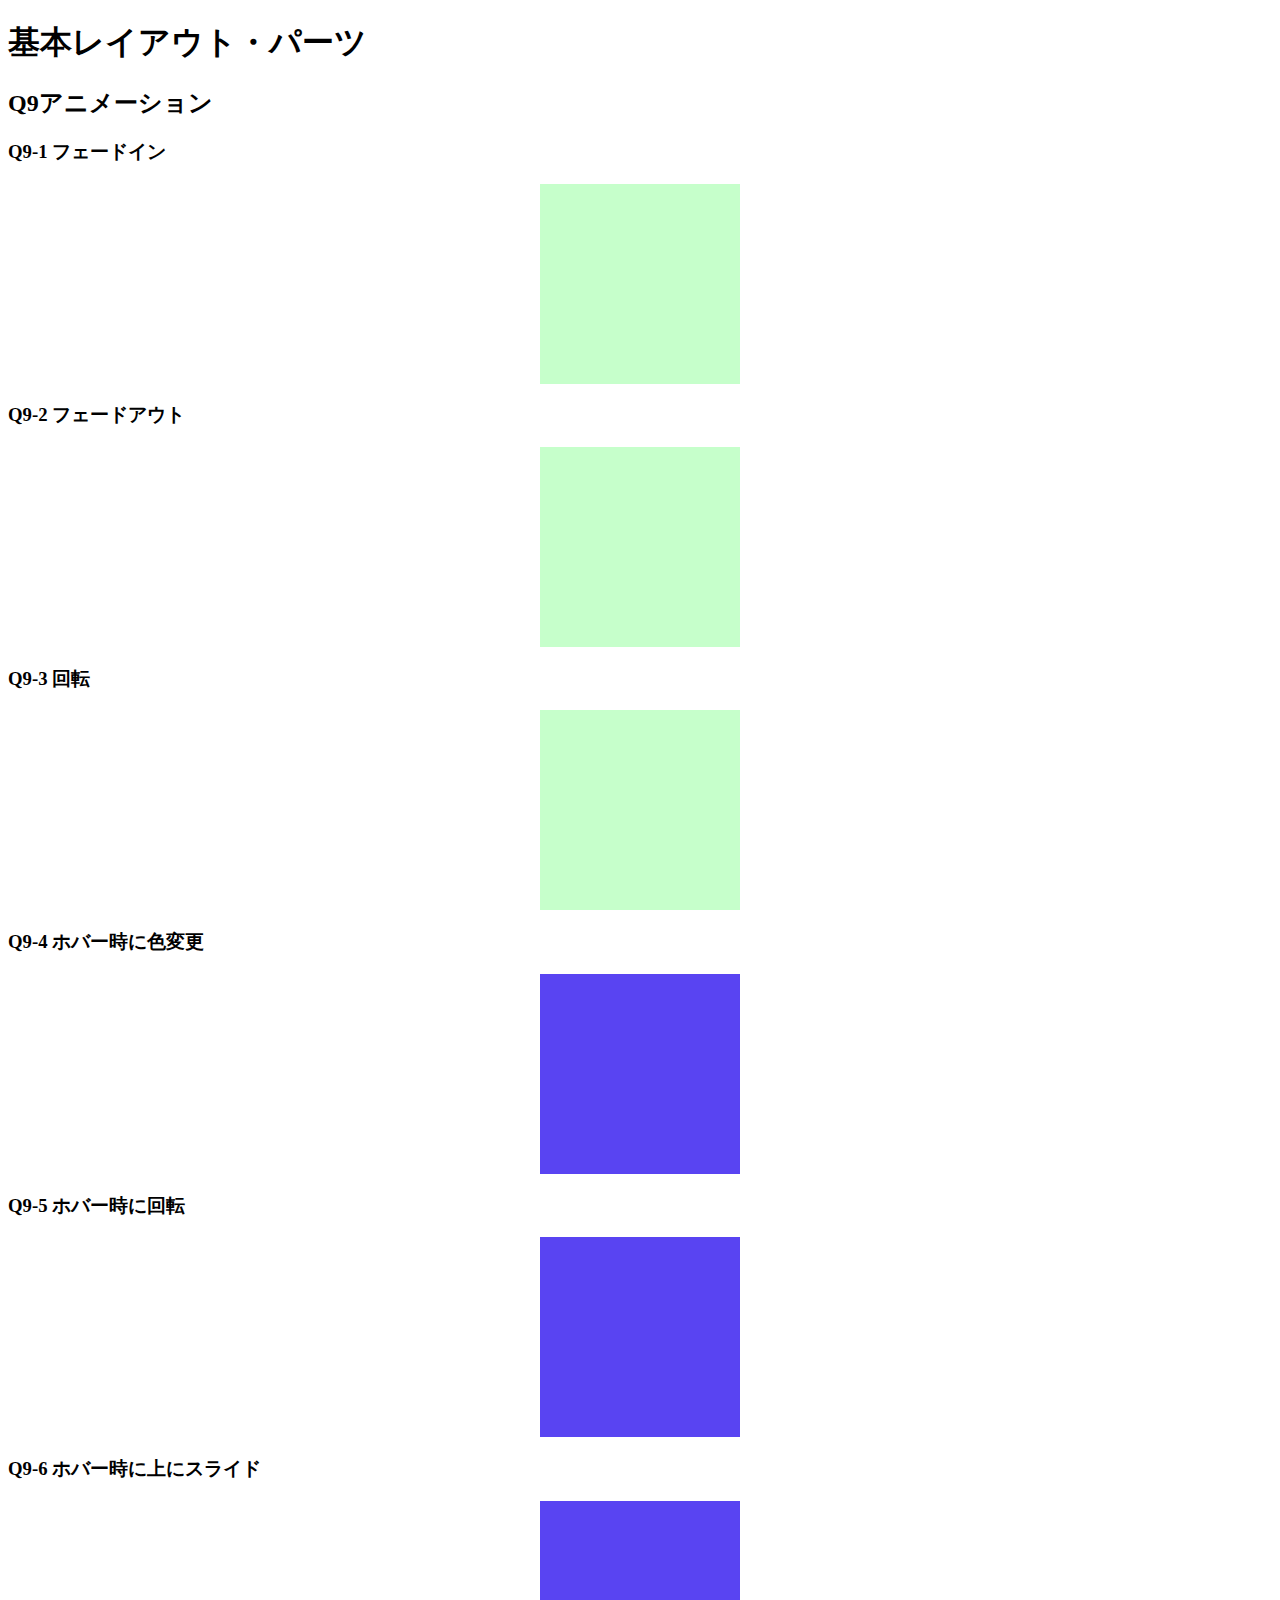
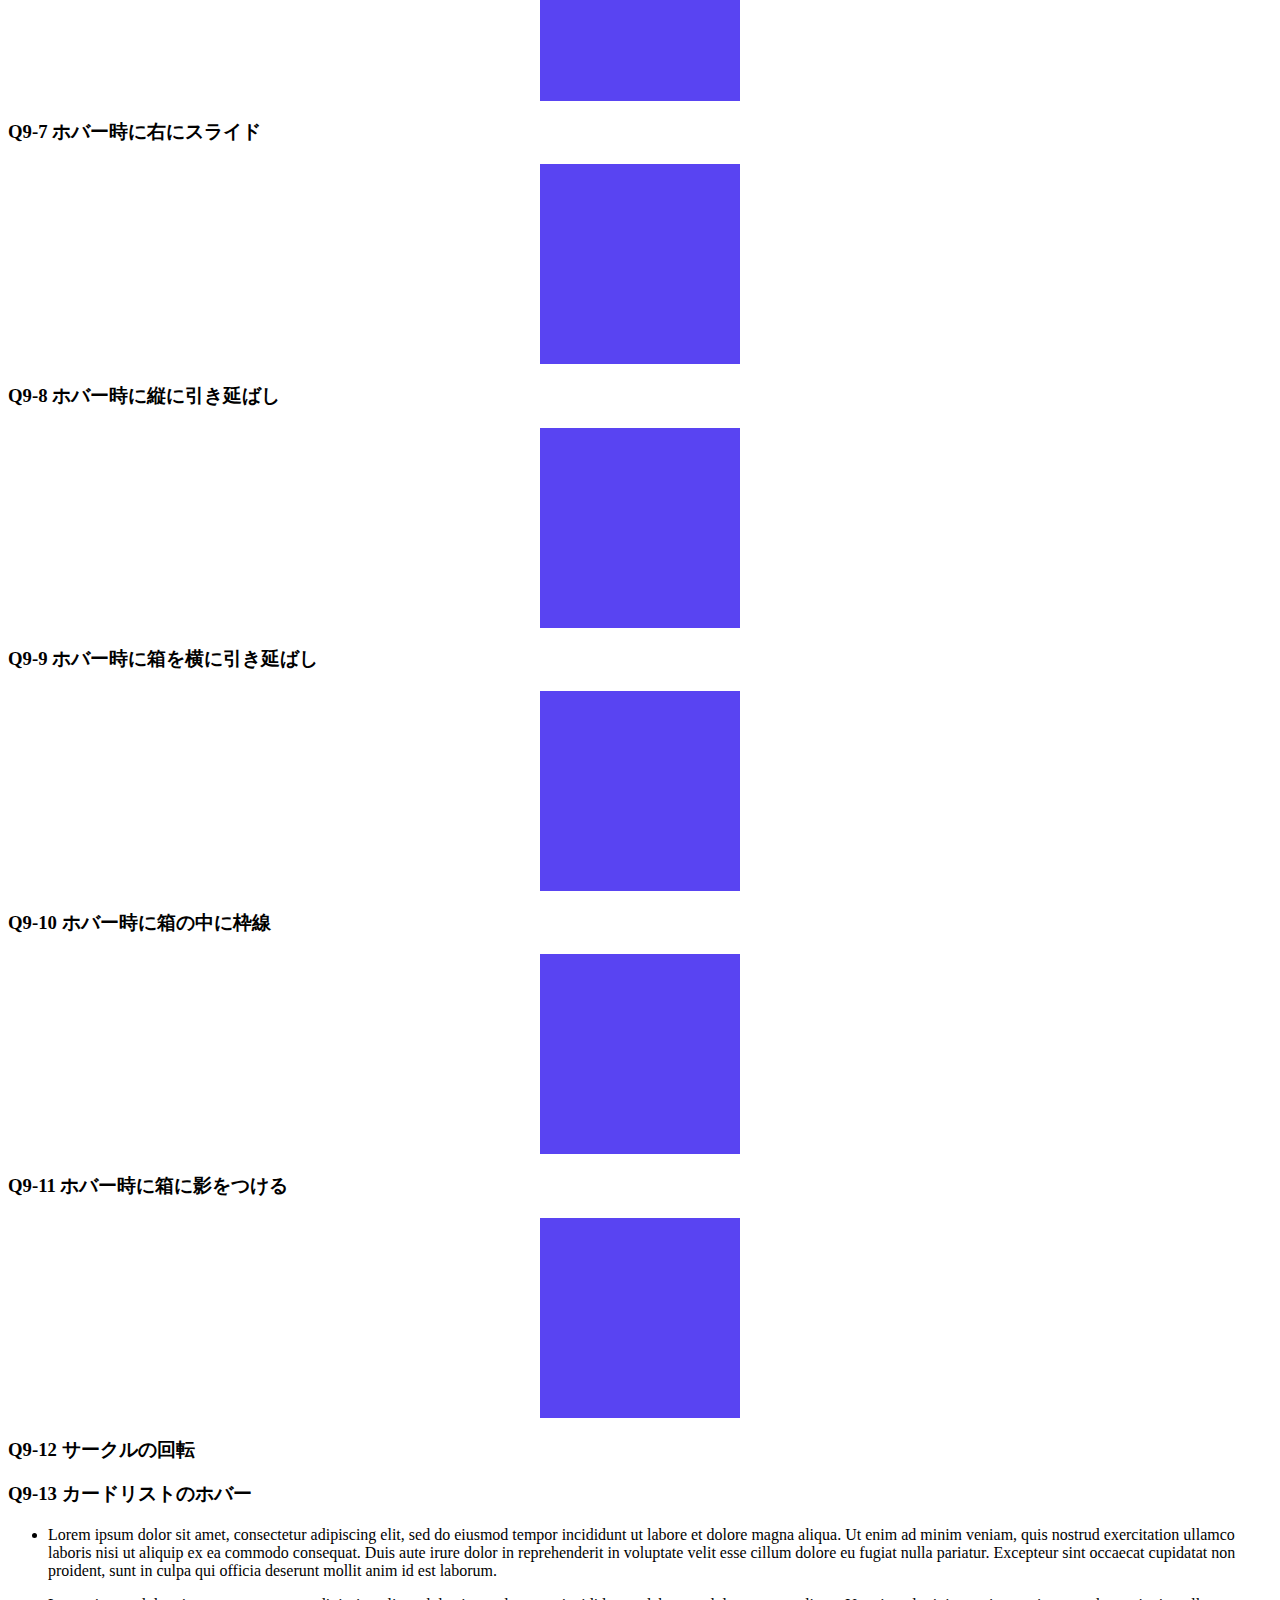
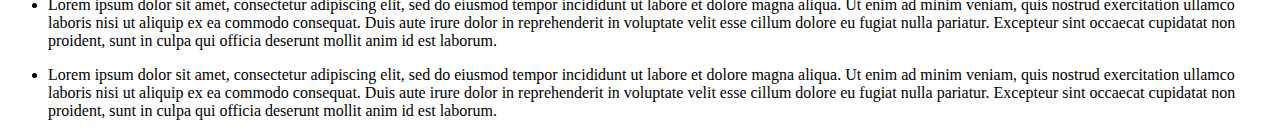
==== q9/q9/index.html @ aa7de386 "master" ====
<!DOCTYPE html>
<html lang="ja">

<head>
  <meta charset="UTF-8">
  <meta name="viewport" content="width=device-width, initial-scale=1.0">
  <link rel="stylesheet" href="./css/reset.css">
  <link rel="stylesheet" href="./css/base.css">
  <link rel="stylesheet" href="./css/style.css">
  <title>LayoutParts-Q3</title>
</head>

<body>
  <h1 class="title">基本レイアウト・パーツ</h1>
  <h2 class="sub--title">Q9アニメーション</h2>
  <div class="wrapper">
    <section>
      <h3 class="question--title">Q9-1 フェードイン</h3>
      <!-- Q9-1ここから -->
      <div class="green--box fade--in"></div>
      <!-- Q9-1ここまで -->

      <h3 class="question--title">Q9-2 フェードアウト</h3>
      <!-- Q9-2ここから -->
      <div class="green--box fade--out"></div>
      <!-- Q9-2ここまで -->

      <h3 class="question--title">Q9-3 回転</h3>
      <!-- Q9-3ここから -->
      <div class="green--box spin"></div>
      <!-- Q9-4ここまで -->
    </section>

    <section>
      <h3 class="question--title">Q9-4 ホバー時に色変更</h3>
      <!-- Q9-4ここから -->
      <div class="blue--box hover--color"></div>
      <!-- Q9-4ここまで -->

      <h3 class="question--title">Q9-5 ホバー時に回転</h3>
      <!-- Q9-5ここから -->
      <div class="blue--box spin--box"></div>
      <!-- Q9-5ここまで -->

      <h3 class="question--title">Q9-6 ホバー時に上にスライド</h3>
      <!-- Q9-6ここから -->
      <div class="blue--box up--slide"></div>
      <!-- Q9-7ここまで -->

      <h3 class="question--title">Q9-7 ホバー時に右にスライド</h3>
      <!-- Q9-7ここから -->
      <div class="blue--box right--slide"></div>
      <!-- Q9-7ここまで -->

      <h3 class="question--title">Q9-8 ホバー時に縦に引き延ばし</h3>
      <!-- Q9-8ここから -->
      <div class="blue--box height--prolongation"></div>
      <!-- Q9-8ここまで -->

      <h3 class="question--title">Q9-9 ホバー時に箱を横に引き延ばし</h3>
      <!-- Q9-9ここから -->
      <div class="blue--box width--prolongation"></div>
      <!-- Q9-9ここまで -->

      <h3 class="question--title">Q9-10 ホバー時に箱の中に枠線</h3>
      <!-- Q9-10ここから -->
      <div class="blue--box hover--border"></div>
      <!-- Q9-10ここまで -->

      <h3 class="question--title">Q9-11 ホバー時に箱に影をつける</h3>
      <!-- Q9-11ここから -->
      <div class="blue--box box--shadow"></div>
      <!-- Q9-11ここまで -->
    </section>

    <section>
      <h3 class="question--title">Q9-12 サークルの回転</h3>
      <!-- Q9-13ここから -->
      <div class="circle--spin"></div>
      <!-- Q9-13ここまで -->

      <h3 class="question--title">Q9-13 カードリストのホバー</h3>
      <div class="check--sample">
        <!-- カード内のテキストはこちらを使ってください -->
        <!-- Lorem ipsum dolor sit amet, consectetur adipiscing elit, sed do eiusmod tempor incididunt
        ut labore et dolore magna
        aliqua. Ut enim ad minim veniam, quis nostrud exercitation ullamco laboris nisi ut aliquip ex ea commodo
        consequat. Duis
        aute irure dolor in reprehenderit in voluptate velit esse cillum dolore eu fugiat nulla pariatur.
        Excepteur
        sint
        occaecat cupidatat non proident, sunt in culpa qui officia deserunt mollit anim id est laborum. -->
        <!-- Q9-14ここまで -->
        <ul class="card--list">
          <li class="card--item">
            <div class="photo">
              <p>Lorem ipsum dolor sit amet, consectetur adipiscing elit, sed do eiusmod tempor incididunt
                ut labore et dolore magna
                aliqua. Ut enim ad minim veniam, quis nostrud exercitation ullamco laboris nisi ut aliquip ex ea commodo
                consequat. Duis
                aute irure dolor in reprehenderit in voluptate velit esse cillum dolore eu fugiat nulla pariatur.
                Excepteur
                sint
                occaecat cupidatat non proident, sunt in culpa qui officia deserunt mollit anim id est laborum.</p>
            </div>
          </li>
          <li class="card--item">
            <div class="photo">
              <p>
                Lorem ipsum dolor sit amet, consectetur adipiscing elit, sed do eiusmod tempor incididunt
                ut labore et dolore magna
                aliqua. Ut enim ad minim veniam, quis nostrud exercitation ullamco laboris nisi ut aliquip ex ea commodo
                consequat. Duis
                aute irure dolor in reprehenderit in voluptate velit esse cillum dolore eu fugiat nulla pariatur.
                Excepteur
                sint
                occaecat cupidatat non proident, sunt in culpa qui officia deserunt mollit anim id est laborum.
              </p>
            </div>
          </li>
          <li class="card--item">
            <div class="photo">
              <p>
                Lorem ipsum dolor sit amet, consectetur adipiscing elit, sed do eiusmod tempor incididunt
                ut labore et dolore magna
                aliqua. Ut enim ad minim veniam, quis nostrud exercitation ullamco laboris nisi ut aliquip ex ea commodo
                consequat. Duis
                aute irure dolor in reprehenderit in voluptate velit esse cillum dolore eu fugiat nulla pariatur.
                Excepteur
                sint
                occaecat cupidatat non proident, sunt in culpa qui officia deserunt mollit anim id est laborum.
              </p>
            </div>
          </li>
        </ul>
        <!-- Q9-14ここまで -->
      </div>
    </section>
  </div>
</body>

</html>
---- q9/q9/css/style.css ----
@charset "UTF-8";

/* カード内の画像は以下のURLを使用して下さい */
/* https://picsum.photos/id/1005/200/300 */

.green--box {
  width: 200px;
  height: 200px;
  background-color: #76ff826b;
  margin: 0 auto;
}

.fade--in {
  animation: fadeIn 4s ease 0s 1 normal;
}

@keyframes fadeIn {
  0% {
    opacity: 0
  }
  100% {
    opacity: 1
  }
}

.fade--out {
  animation: fadeOut 4s ease 4s 1 normal;
}

@keyframes fadeOut {
  0% {
    opacity: 1
  }
  100% {
    opacity: 0
  }
}

.spin {
  animation: spin 4s linear infinite;
}

@keyframes spin {
  0% {
    transform: rotate(0deg);
  }
  100% {
    transform: rotate(360deg);
  }
}

.blue--box {
  width: 200px;
  height: 200px;
  background-color: #331aefd0;
  margin: 0 auto;
}

.hover--color:hover {
  background: #ff27e2c9;
}

.spin--box:hover {
  transform: rotate(360deg);
}

.up--slide:hover {
  transform: translate(0, -20%);
}

.right--slide:hover {
  transform: translate(50%, 0);
}

.height--prolongation:hover {
  height: 300px;
}
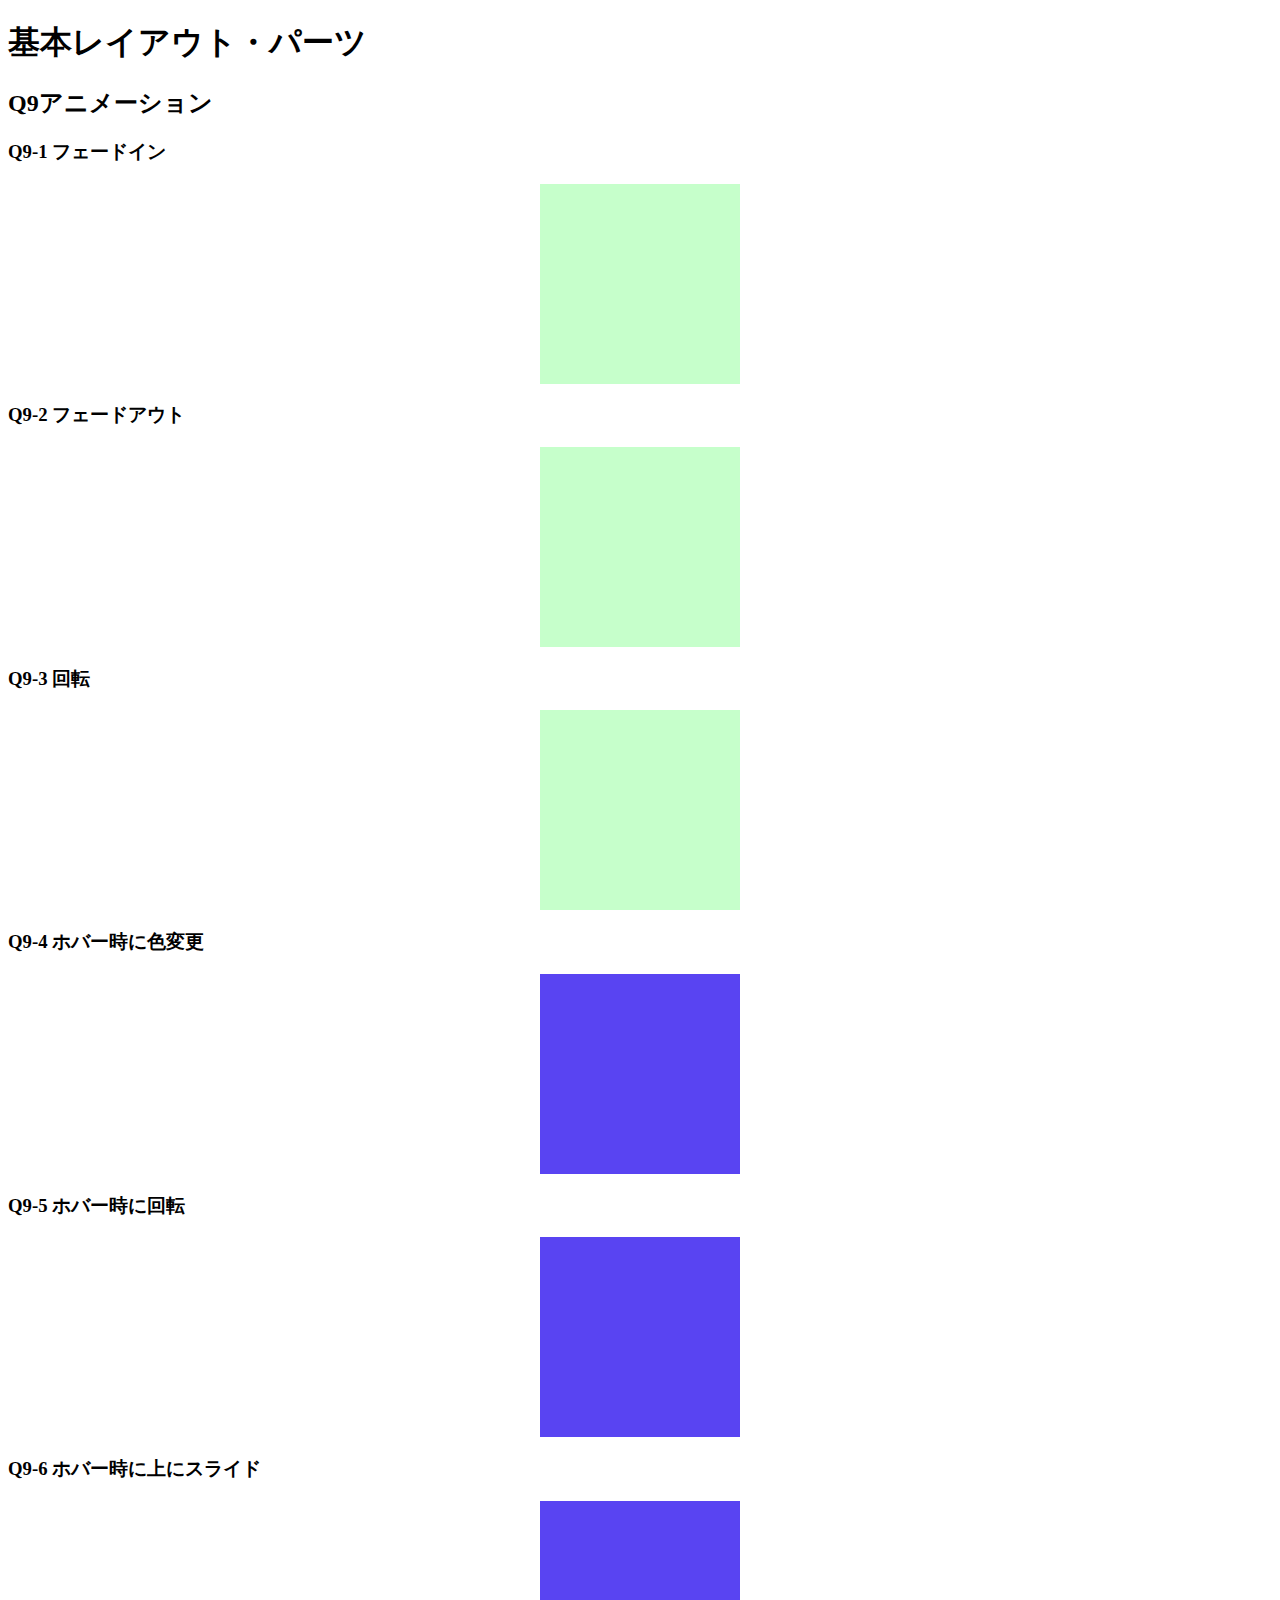
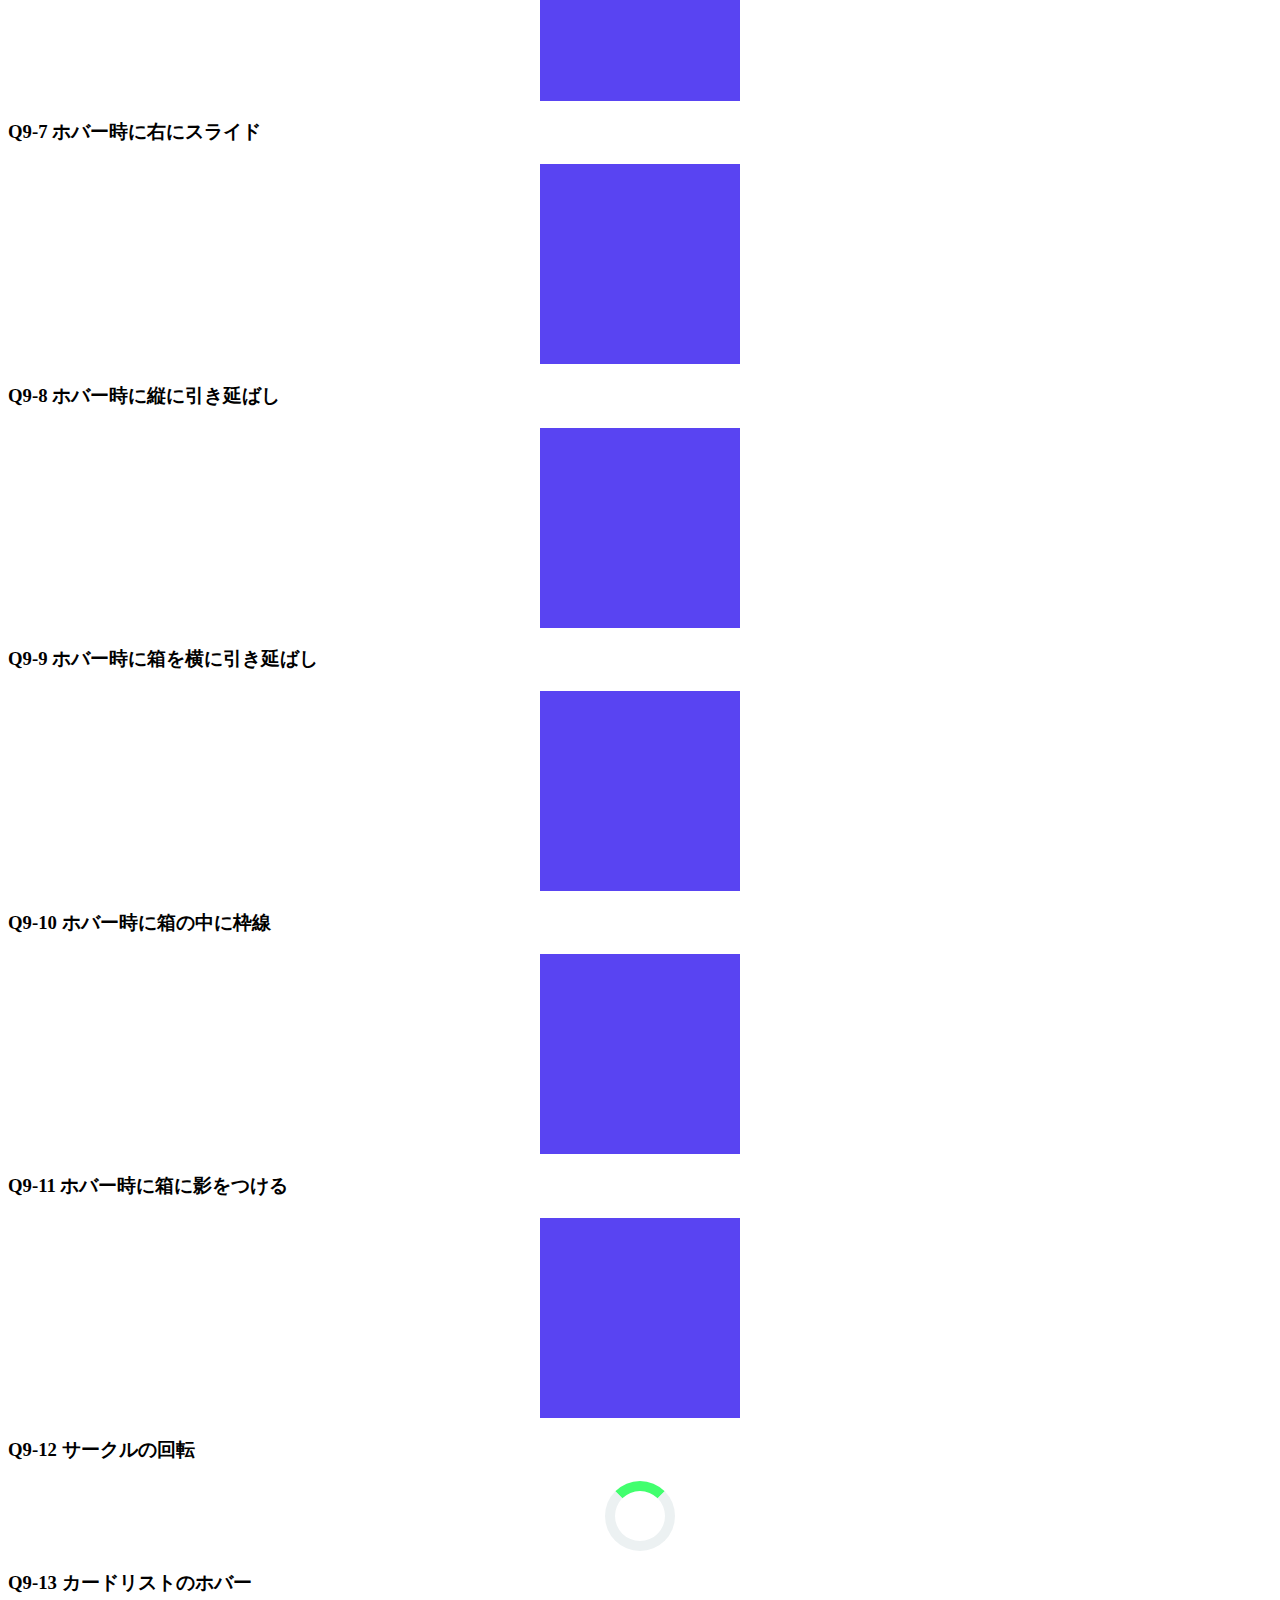
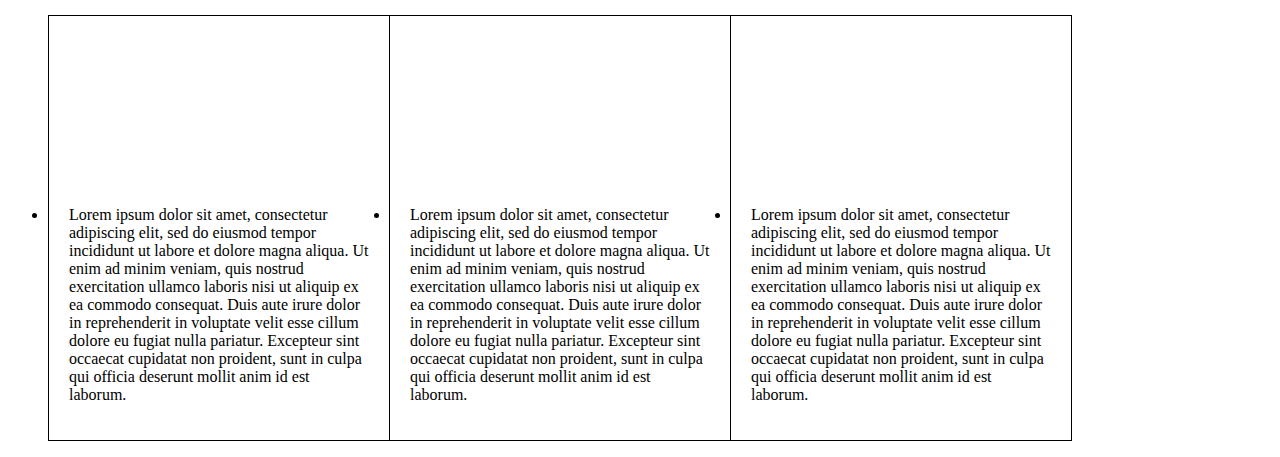
==== commit 33086944: "master" ====
--- a/q9/q9/index.html
+++ b/q9/q9/index.html
@@ -93,7 +93,7 @@
         <!-- Q9-14ここまで -->
         <ul class="card--list">
           <li class="card--item">
-            <div class="photo">
+            <div class="photo"></div>
               <p>Lorem ipsum dolor sit amet, consectetur adipiscing elit, sed do eiusmod tempor incididunt
                 ut labore et dolore magna
                 aliqua. Ut enim ad minim veniam, quis nostrud exercitation ullamco laboris nisi ut aliquip ex ea commodo
@@ -101,11 +101,11 @@
                 aute irure dolor in reprehenderit in voluptate velit esse cillum dolore eu fugiat nulla pariatur.
                 Excepteur
                 sint
-                occaecat cupidatat non proident, sunt in culpa qui officia deserunt mollit anim id est laborum.</p>
-            </div>
+                occaecat cupidatat non proident, sunt in culpa qui officia deserunt mollit anim id est laborum.
+              </p>
           </li>
           <li class="card--item">
-            <div class="photo">
+            <div class="photo"></div>
               <p>
                 Lorem ipsum dolor sit amet, consectetur adipiscing elit, sed do eiusmod tempor incididunt
                 ut labore et dolore magna
@@ -116,10 +116,9 @@
                 sint
                 occaecat cupidatat non proident, sunt in culpa qui officia deserunt mollit anim id est laborum.
               </p>
-            </div>
           </li>
           <li class="card--item">
-            <div class="photo">
+            <div class="photo"></div>
               <p>
                 Lorem ipsum dolor sit amet, consectetur adipiscing elit, sed do eiusmod tempor incididunt
                 ut labore et dolore magna
@@ -130,7 +129,6 @@
                 sint
                 occaecat cupidatat non proident, sunt in culpa qui officia deserunt mollit anim id est laborum.
               </p>
-            </div>
           </li>
         </ul>
         <!-- Q9-14ここまで -->
--- a/q9/q9/css/style.css
+++ b/q9/q9/css/style.css
@@ -3,6 +3,8 @@
 /* カード内の画像は以下のURLを使用して下さい */
 /* https://picsum.photos/id/1005/200/300 */
 
+
+/* section1 ここから */
 .green--box {
   width: 200px;
   height: 200px;
@@ -54,8 +56,11 @@
   height: 200px;
   background-color: #331aefd0;
   margin: 0 auto;
+  transition: .5s;
 }
+/* section1 ここまで */
 
+/* section2 ここから */
 .hover--color:hover {
   background: #ff27e2c9;
 }
@@ -74,4 +79,66 @@
 
 .height--prolongation:hover {
   height: 300px;
+}
+
+.width--prolongation:hover {
+  width: 300px;
+}
+
+.hover--border {
+  box-sizing: border-box;
+}
+
+.hover--border:hover {
+  border: 10px #00ffe5 solid;
+}
+
+.box--shadow:hover {
+  box-shadow: 8px 11px 10px 3px #06031ed0;
+}
+/* section2 ここまで */
+
+/* section3 ここから */
+.circle--spin {
+  border-radius: 50%;
+  width: 50px;
+  height: 50px;
+  margin: 0 auto;
+  border: solid 10px #ecf1f2;
+  border-top: solid 10px #14ff4bcd;
+  animation: spin 1.1s linear infinite;
+}
+
+.card--list {
+  display: flex;
+}
+
+.card--item {
+  width: 300px;
+  padding: 20px;
+  background: #ffffff;
+  border: 1px solid #000000;
+  border-left: 0;
+  transition: .5s;
+}
+
+.card--item > p {
+  margin-top: 20px;
+}
+
+.card--item:first-child {
+  border-left: 1px solid #000000;;
+}
+
+.card--item:hover{
+  box-shadow: 0px 0px 10px 3px #424242d0;
+  z-index: 1;
+}
+
+.photo {
+  background: url(https://picsum.photos/id/1005/200/300) no-repeat center/cover;
+  width:  150px;
+  height: 150px;
+  border-radius: 50%;
+  margin: 0 auto;
 }